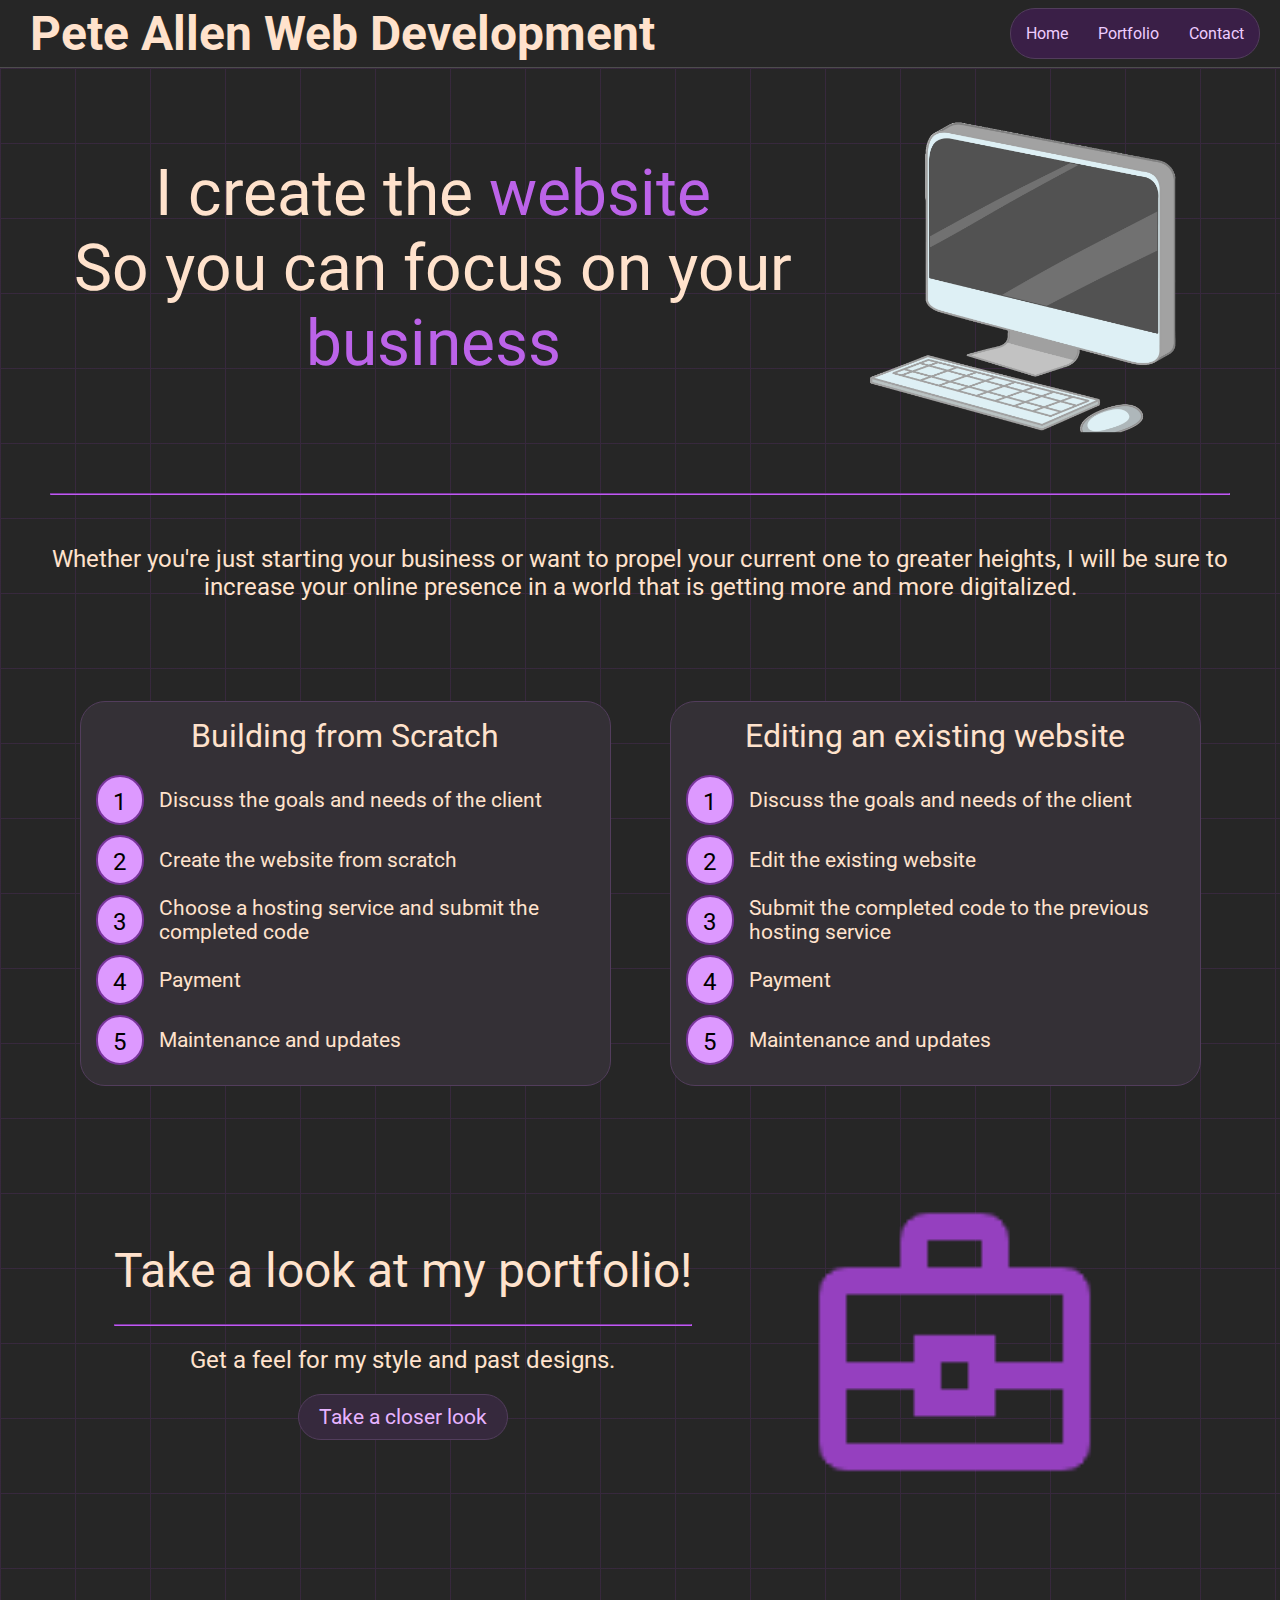
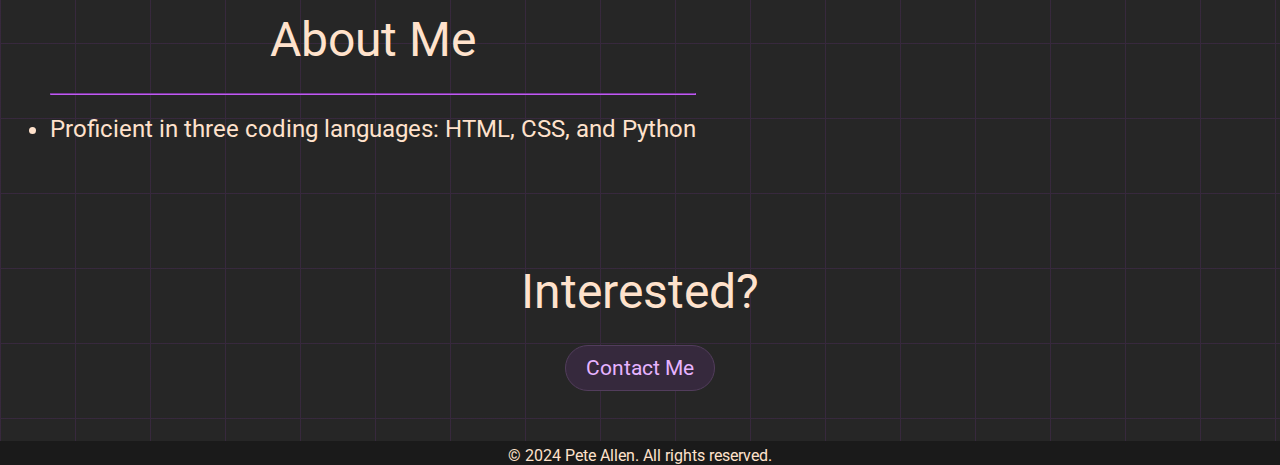
==== index.html @ 430b2890 "added suitcase icon" ====
<!DOCTYPE html>
<html lang="en">
<head>
    <meta charset="UTF-8">
    <meta name="viewport" content="width=device-width, initial-scale=1.0">
    <title>Pete Allen Web Development</title>
    <link rel="stylesheet" href="style.css">
    <link rel="preconnect" href="https://fonts.googleapis.com">
    <link rel="preconnect" href="https://fonts.gstatic.com" crossorigin>
    <link href="https://fonts.googleapis.com/css2?family=Roboto:ital,wght@0,100;0,300;0,400;0,500;0,700;0,900;1,100;1,300;1,400;1,500;1,700;1,900&display=swap" rel="stylesheet">
    <meta name="viewport" content="width=device-width, initial-scale=1">

</head>
<body>
    
    <div id="container-top">
        <header>
            <h1>Pete Allen Web Development</h1>
        </header>

        <nav class="navbar">
            <ul>
                <li><a href="index.html">Home</a></li>
                <li><a href="portfolio.html">Portfolio</a></li>
                <li><a href="contact.html">Contact</a></li>
            </ul>
        </nav>
    </div>

    <main>
        <div class="section-container">
            <div class="paragraph-container" id="slogan-container">
                <div class="paragraph-title" id="slogan">I create the <span>website</span><br>So you can focus on your <span>business</span></div>
            </div>

            <a href="http://www.freepik.com" id="link">Designed by brgfx / Freepik</a>
            <img src="images/cartooncomputer.png" class="img">
        </div>
        
        <hr id="firsthr">

        <div class="section-container">
            <div class="paragraph" id="persuasive-paragraph">Whether you're just starting your business or want to propel your current one to greater heights, I will be sure to increase your online presence in a world that is getting more and more digitalized.</div>
        </div>

        <div class="section-container" id="diagram-container">
            <div class="individual-diagram-container" id="no-website">
                <div class="yes-no-website">Building from Scratch</div>
                <div class="number-container">
                    <div class="number">1</div>
                    <div class="number-explanation">Discuss the goals and needs of the client</div>
                </div>
                <div class="number-container">
                    <div class="number">2</div>
                    <div class="number-explanation">Create the website from scratch</div>
                </div>
                <div class="number-container">
                    <div class="number">3</div>
                    <div class="number-explanation">Choose a hosting service and submit the completed code</div>
                </div>
                <div class="number-container">
                    <div class="number">4</div>
                    <div class="number-explanation">Payment</div>
                </div>
                <div class="number-container">
                    <div class="number">5</div>
                    <div class="number-explanation">Maintenance and updates</div>
                </div>
            </div>
            <div class="individual-diagram-container" id="existing-website">
                <div class="yes-no-website">Editing an existing website</div>
                <div class="number-container">
                    <div class="number">1</div>
                    <div class="number-explanation">Discuss the goals and needs of the client</div>
                </div>
                <div class="number-container">
                    <div class="number">2</div>
                    <div class="number-explanation">Edit the existing website</div>
                </div>
                <div class="number-container">
                    <div class="number">3</div>
                    <div class="number-explanation">Submit the completed code to the previous hosting service</div>
                </div>
                <div class="number-container">
                    <div class="number">4</div>
                    <div class="number-explanation">Payment</div>
                </div>
                <div class="number-container">
                    <div class="number">5</div>
                    <div class="number-explanation">Maintenance and updates</div>
                </div>
            </div>
        </div>

        <div class="section-container" id="portfolio-preview-container">
            
            <div class="paragraph-container">
                <div class="paragraph-title">Take a look at my portfolio!</div><hr>
                <div class="paragraph" id="portfolio-preview-paragraph">Get a feel for my style and past designs.</div>
                <button onclick="window.location.href='portfolio.html';" class="button" id="closer-look">Take a closer look</button>
            </div>

            <img src="images/medium suitcase.png" class="img" id="suitcase">

        </div>

        <div class="section-container">

            <div class="paragraph-container">
                <div class="paragraph-title">About Me</div><hr>
                <div class="paragraph">
                    <ul>
                        <li>Proficient in three coding languages: HTML, CSS, and Python</li>
                    </ul>
                </div>
            </div>

        </div>

        <div class="section-container" id="interested-container">
            <div id="interested-button-container">
                <div class="paragraph-title" id="interested">Interested?</div>
                <button onclick="window.location.href='contact.html';" class="button">Contact Me</button>
            </div>
        </div>

    </main>

    <footer id="container-bottom">
        <div>&copy; 2024 Pete Allen. All rights reserved.</div>
    </footer>

</body>
</html>
---- style.css ----
/* ALL PAGES */

*{
    margin: 0;
    padding: 0;
    box-sizing: border-box;
    font-family: roboto;
}
body{
    background-color: hsl(0, 0%, 15%);
    color: #ffe2cc;  
}
main{
    background-image:
        linear-gradient(hsl(283, 20%, 20%) 1px, transparent 1px),
        linear-gradient(90deg, hsl(283, 20%, 20%) 1px, transparent 1px);
    background-size: 75px 75px;    
}
#container-top{
    background-color: hsl(0, 0%, 15%);
    border-bottom: 1px solid hsl(0, 0%, 30%);
    position: sticky;
    top: 0;
    padding-bottom: 5px;
    padding-top: 5px;
    z-index: 1000;
    display: flex;
    justify-content: space-between;
    align-items: center;
}
@media screen and (max-width:600px){
    #container-top{
        flex-wrap: wrap;
        justify-content: center;
    }
}
h1{
    text-align: center;
    font-size: 3em;
    margin-left: 30px;
}
@media screen and (max-width:600px){
    h1{
        margin: 0px;
    }
}
.navbar{
    margin-right: 20px;
}
.navbar ul{
    background-color: hsl(280, 40%, 20%);
    border: 1px solid hsl(280, 20%, 30%);
    list-style-type: none;
    padding: 0px;
    margin: 0;
    overflow: hidden;
    border-radius: 25px;
    display: flex;
    white-space: nowrap;
}
.navbar li{
    margin: 0;
}
.navbar a{
    color: hsl(280, 100%, 90%);
    text-decoration: none;
    padding: 15px;
    display: flex;
    flex-wrap: nowrap;
    text-align: center;
}
.navbar a:hover{
    background-color: hsl(280, 40%, 30%);
}
#container-bottom{
    background-color: hsl(0, 0%, 10%);
    position: sticky;
    top: 0;
    padding-top: 5px;
    z-index: 1000;
    text-align: center;
}

/* HOME */

.img{
    width: 325px;
    height: 325px;
    margin-left: 50px;
    margin-right: 50px;
    margin-top: auto;
    margin-bottom: auto;
}
.section-container{
    display: flex;
    padding: 50px;
    padding-left: 50px;
    padding-right: 50px;
    padding-bottom: 50px;
}
@media screen and (max-width:1000px){
    .section-container{
        flex-wrap: wrap;
        justify-content: center;
    }
}
@media screen and (max-width:1000px){
    #cartooncomputer{
        margin-top: 50px;
        margin-left: 0px;
        margin-right: 0px;
    }
}
.paragraph-container{
    flex-wrap: wrap;
}
.paragraph-title{
    font-size: 3em;
    margin-bottom: 25px;
    text-align: center
}
#slogan-container{
    margin-top: auto;
    margin-bottom: auto;
}
#slogan{
    font-size: 4em;
}
span{
    color: hsl(280, 75%, 65%);
}
hr{
    border-color: hsl(280, 85%, 65%);
}
#firsthr{
    margin-left: 50px;
    margin-right: 50px;
}
#persuasive-paragraph{
    margin: 0;
    text-align: center;
}
.paragraph{
    font-size: 1.5em;
    margin-top: 20px;
    margin-bottom: 20px;
    display: flex;
    flex-wrap: wrap;
}
#link{
    display: none;
    visibility: none;
    pointer-events: none;
}
#portfolio-preview-container{
    display: flex;
    justify-content: center;
    align-items: center;
}
#portfolio-preview-paragraph{
    display: flex;
    justify-content: center;
}
#suitcase{
    margin-left: 100px;
}
@media screen and (max-width:1000px){
    #suitcase{
        margin-left: 0px;
        margin-right: 0px;
    }
}
#closer-look{
    margin-top: 5px;
    margin-bottom: 15px;
}
#interested-container{
    justify-content: center;
}
#interested-button-container{
    display: flex;
    flex-direction: column;
    justify-content: center;
    align-items: center;
}
.button{
    display: flex;
    padding: 10px 20px;
    background-color: hwb(279 16% 76%);
    color: hsl(280, 100%, 85%);
    font-size: 1.3em;
    border-radius: 25px;
    border: 1px solid hsl(280, 20%, 30%);
    cursor: pointer;
    text-decoration: none;
    margin-left: auto;
    margin-right: auto;
}
.button:hover{
    background-color: hsl(280, 20%, 30%);
}
#diagram-container{
    justify-content: space-around;
}
.individual-diagram-container{
    background-color: hsl(280, 5%, 20%);
    border: 1px solid hsl(280, 20%, 30%);
    border-radius: 25px;
    padding: 15px;
    width: 45%;
}
.yes-no-website{
    font-size: 2em;
    text-align: center;
    margin-bottom: 15px;
}
.number-container{
    display: flex;
    align-items: center;
    padding-top: 5px;
    padding-bottom: 5px;
}
.number{
    padding: 15px;
    color: black;
    background-color: hsl(280, 100%, 80%);
    border: 2px solid hsl(280, 50%, 40%);
    border-radius: 25px;
    height: 50px;
    width: 50px;
    font-size: 1.5em;
    text-align: center;
    line-height: 20px;
}
.number-explanation{
    padding-left: 15px;
    font-size: 1.3em;
    width: 500px;
}

@media screen and (max-width:700px){
    #existing-website{
        margin-top: 60px;
    }
}
@media screen and (max-width:700px){
    .individual-diagram-container{
        width: 100%;
    }
}

/*  PORTFOLIO */
#port-paragraph-container{
    text-align: center;
    margin-left: auto;
    margin-right: auto;
}
#port-container-container{
    padding-top: 0px;
}
.port-container{
    background-color: hsl(280, 30%, 10%);
    border: 1px solid hsl(280, 30%, 30%);
    border-radius: 25px;
    margin-left: auto;
    margin-right: auto;
    padding: 10px;
    display: flex;
    flex-wrap: wrap;
    justify-content: center;
    width: auto;
    height: auto;
}
.project-container{
    margin-top: auto;
}
.project-label{
    font-size: 1.5em;
    text-align: center;
    max-width: 200px;
}
.project{
    width: 200px;
    height: 200px;
    padding: 10px;
    border-radius: 25px;
}
.project:hover{
    padding: 0;
}

/* SNAKE GAME */

#individual-port-container{
    flex-wrap: nowrap;
    height: 220px;
    margin: auto;
    margin-left: 50px;
}
#individual-project-container{
    margin: 0px;
    width: 200px;
    height: 200px;
}
#individual-project:hover{
    padding: 10px;
}
@media screen and (max-width:1000px){
    #individual-port-container{
        margin-left: auto;
        margin-right: auto;
        margin-top: 30px;
    }
}
@media screen and (max-width:645px){
    #individual-port-container{
        flex-wrap: wrap;
        height: auto;
    }
}
#port-li-container{
    padding-top: 0;
    margin-bottom: 10px;
}
ul{
    margin-left: auto;
    margin-right: auto;
}
.port-li{
    font-size: 1.5em;
}

/* CONTACT */

#contact-container{
    display: flex;
    justify-content: center;
    align-items: center;
}
#contact-paragraph-container{
    display: flex;
    flex-direction: column;
    justify-content: center;
    align-items: center;
    text-align: center;
}
#reply{
    margin-top: 0;
}

/* MOBILE SETTINGS */
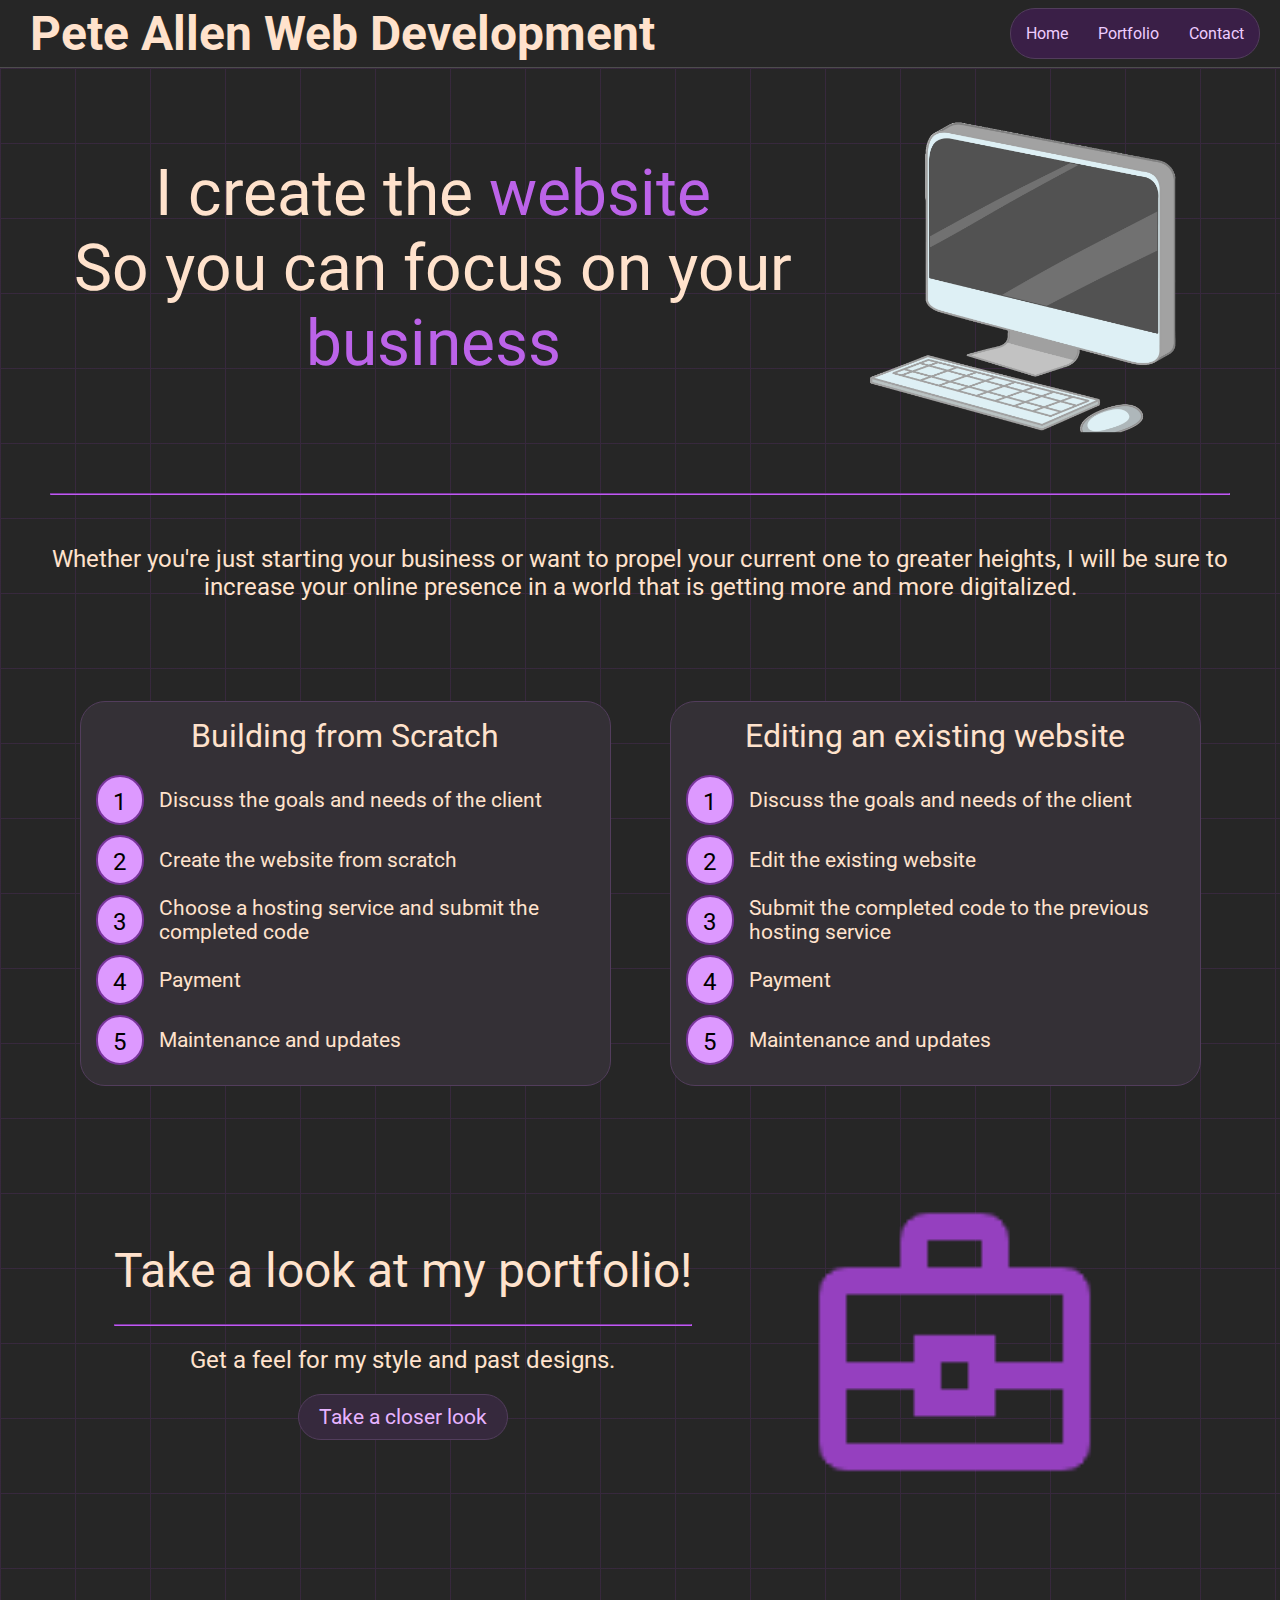
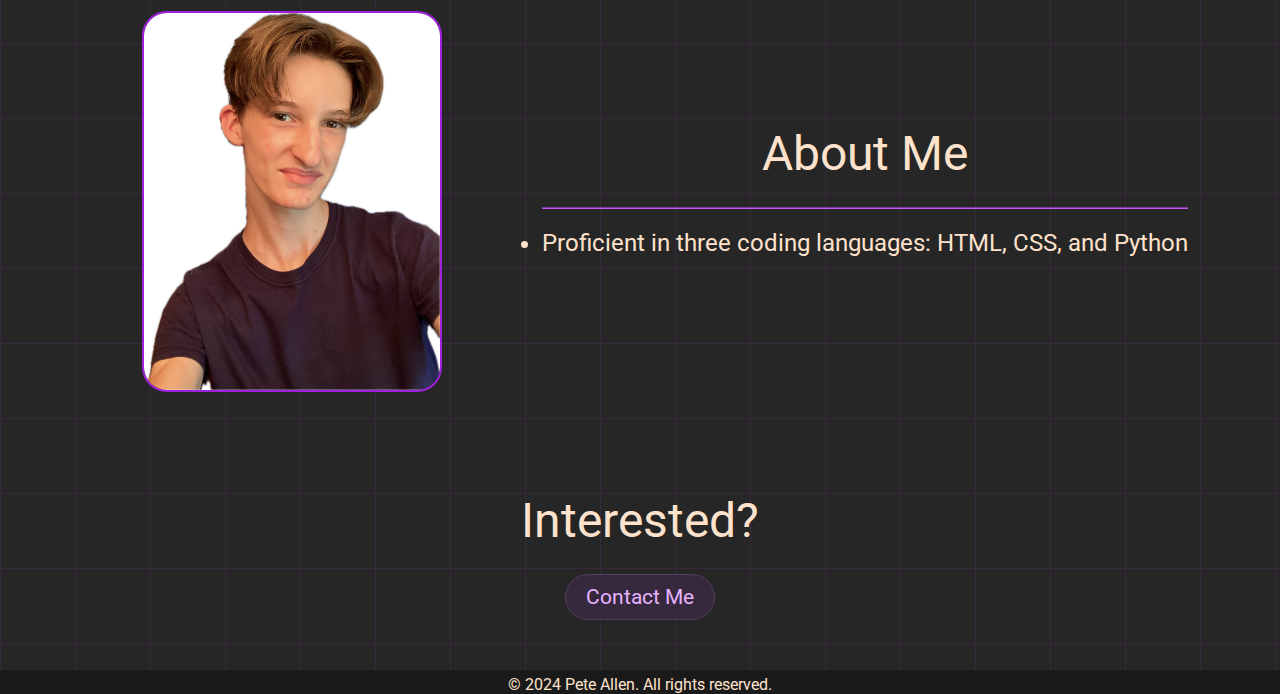
==== commit 94930784: "added about-me-img" ====
--- a/index.html
+++ b/index.html
@@ -92,7 +92,7 @@
             </div>
         </div>
 
-        <div class="section-container" id="portfolio-preview-container">
+        <div class="section-container" id="center-items">
             
             <div class="paragraph-container">
                 <div class="paragraph-title">Take a look at my portfolio!</div><hr>
@@ -104,7 +104,9 @@
 
         </div>
 
-        <div class="section-container">
+        <div class="section-container" id="center-items">
+
+            <img src="images/about-me-img.jpg" class="about-me-img">
 
             <div class="paragraph-container">
                 <div class="paragraph-title">About Me</div><hr>
--- a/style.css
+++ b/style.css
@@ -152,7 +152,7 @@
     visibility: none;
     pointer-events: none;
 }
-#portfolio-preview-container{
+#center-items{
     display: flex;
     justify-content: center;
     align-items: center;
@@ -248,6 +248,23 @@
         width: 100%;
     }
 }
+.about-me-img{
+    width: 300px;
+    height: auto;
+    margin-left: 50px;
+    margin-right: 100px;
+    margin-top: auto;
+    margin-bottom: auto;
+    border: 2px solid hsl(280, 75%, 50%);
+    border-radius: 25px;
+}
+@media screen and (max-width:1000px){
+    .about-me-img{
+        margin-left: 0px;
+        margin-right: 0px;
+        margin-bottom: 30px;
+    }
+}
 
 /*  PORTFOLIO */
 #port-paragraph-container{
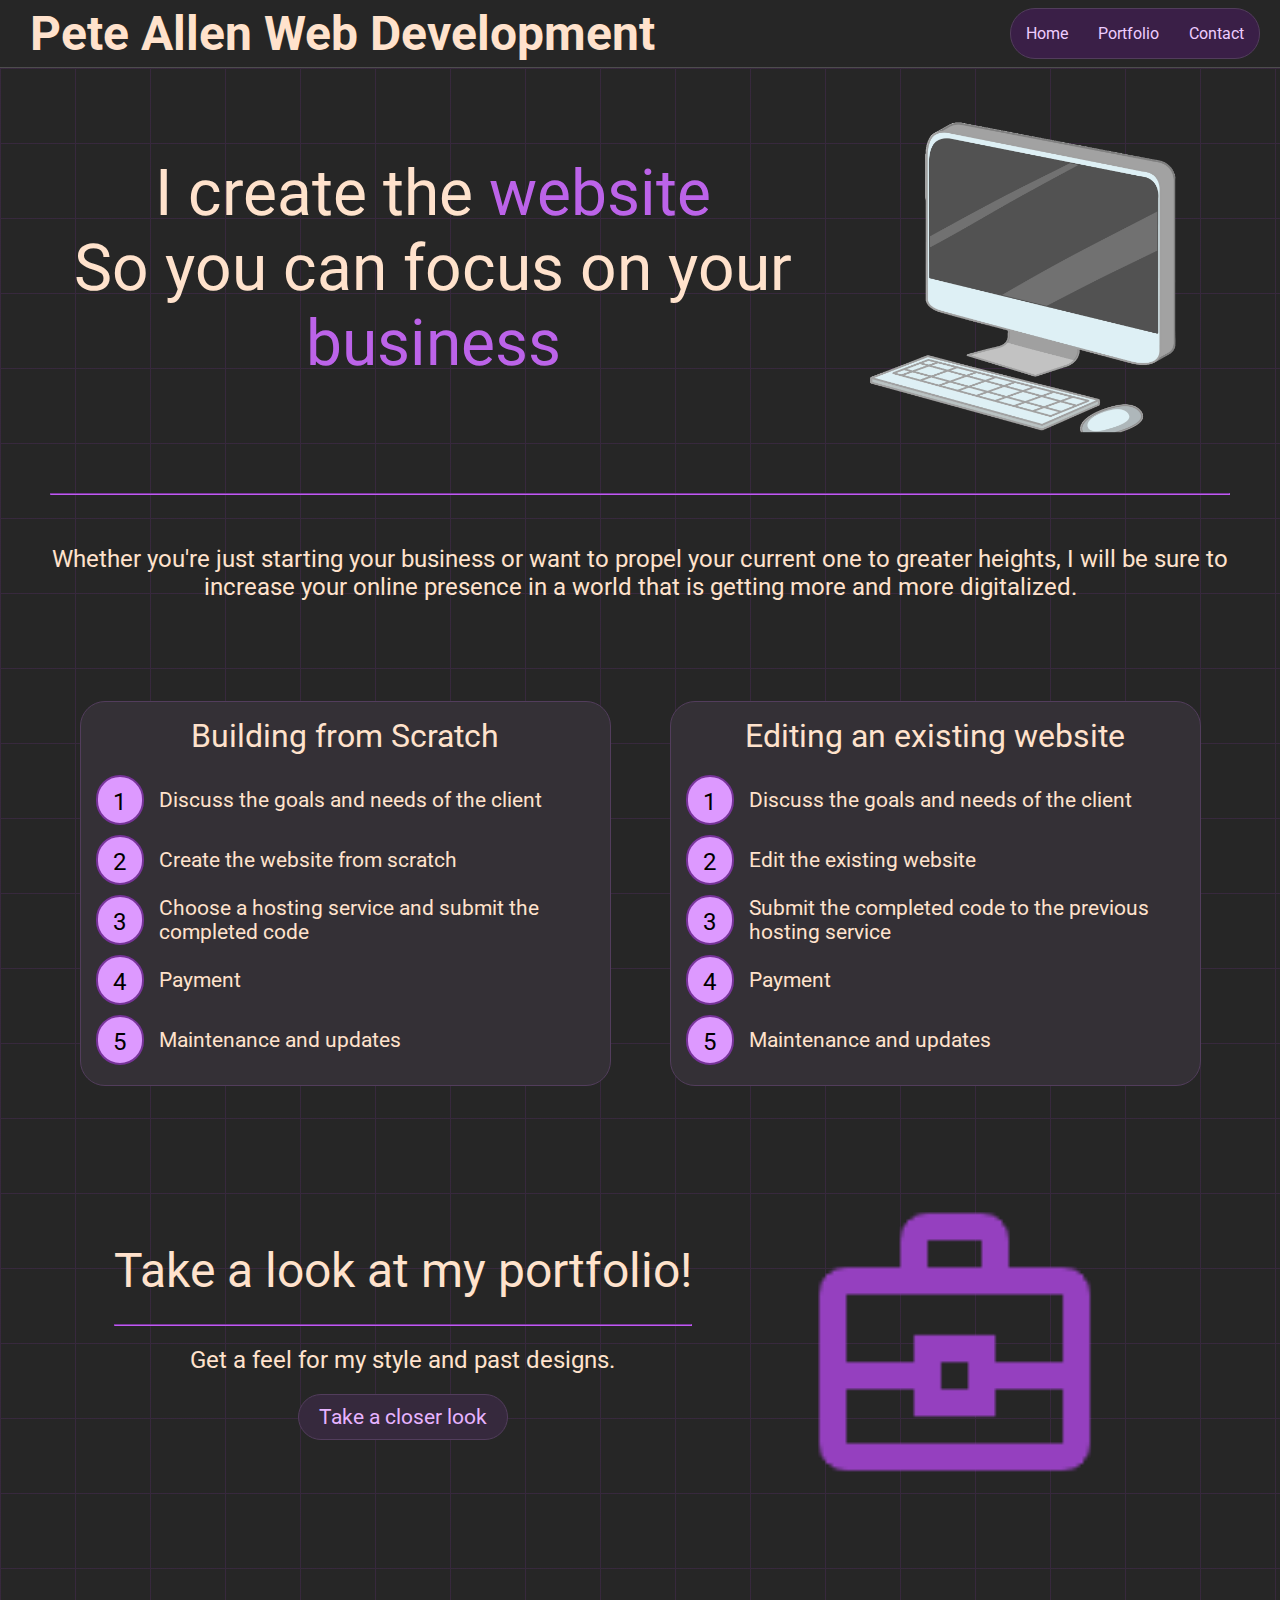
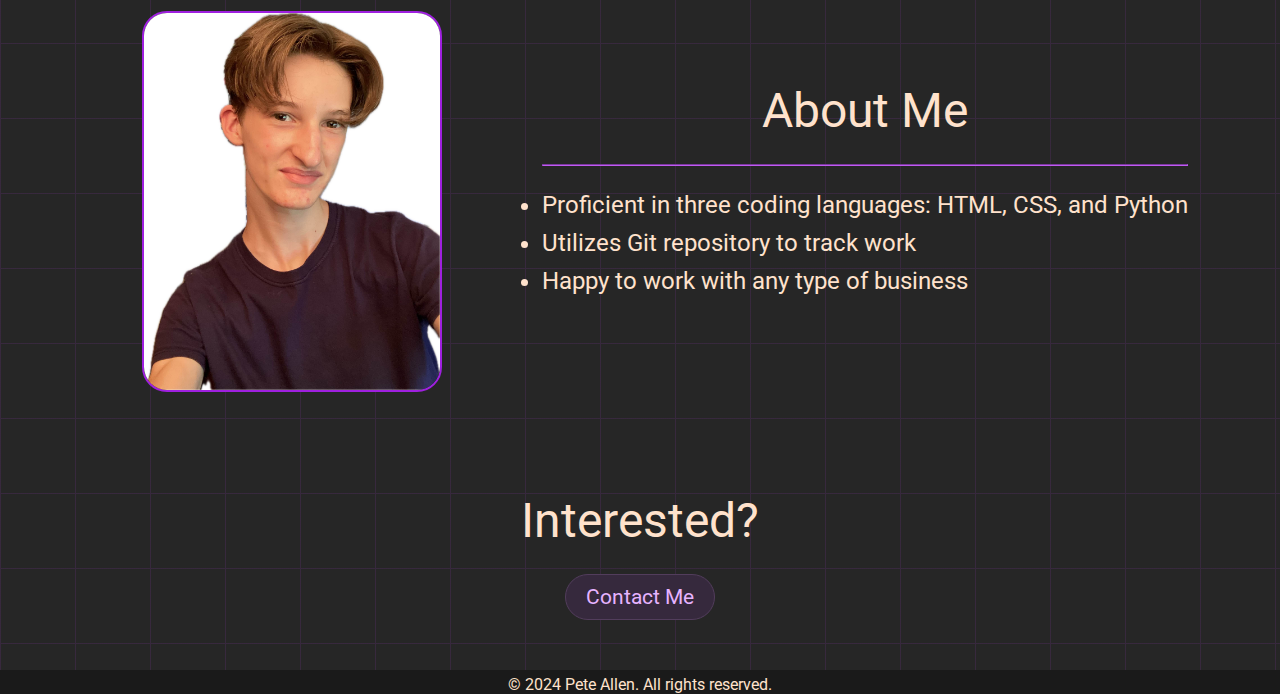
==== commit 7c202c74: "edited suitcase name" ====
--- a/index.html
+++ b/index.html
@@ -20,9 +20,9 @@
 
         <nav class="navbar">
             <ul>
-                <li><a href="index.html">Home</a></li>
-                <li><a href="portfolio.html">Portfolio</a></li>
-                <li><a href="contact.html">Contact</a></li>
+                <li class="no-padding"><a href="index.html">Home</a></li>
+                <li class="no-padding"><a href="portfolio.html">Portfolio</a></li>
+                <li class="no-padding"><a href="contact.html">Contact</a></li>
             </ul>
         </nav>
     </div>
@@ -100,7 +100,7 @@
                 <button onclick="window.location.href='portfolio.html';" class="button" id="closer-look">Take a closer look</button>
             </div>
 
-            <img src="images/medium suitcase.png" class="img" id="suitcase">
+            <img src="images/suitcase.png" class="img" id="suitcase">
 
         </div>
 
@@ -113,6 +113,8 @@
                 <div class="paragraph">
                     <ul>
                         <li>Proficient in three coding languages: HTML, CSS, and Python</li>
+                        <li>Utilizes Git repository to track work</li>
+                        <li>Happy to work with any type of business</li>
                     </ul>
                 </div>
             </div>
--- a/style.css
+++ b/style.css
@@ -61,6 +61,10 @@
 .navbar li{
     margin: 0;
 }
+.no-padding{
+    padding-top: 0px;
+    padding-bottom: 0px;
+}
 .navbar a{
     color: hsl(280, 100%, 90%);
     text-decoration: none;
@@ -265,6 +269,10 @@
         margin-bottom: 30px;
     }
 }
+li{
+    padding-top: 5px;
+    padding-bottom: 5px;
+}
 
 /*  PORTFOLIO */
 #port-paragraph-container{
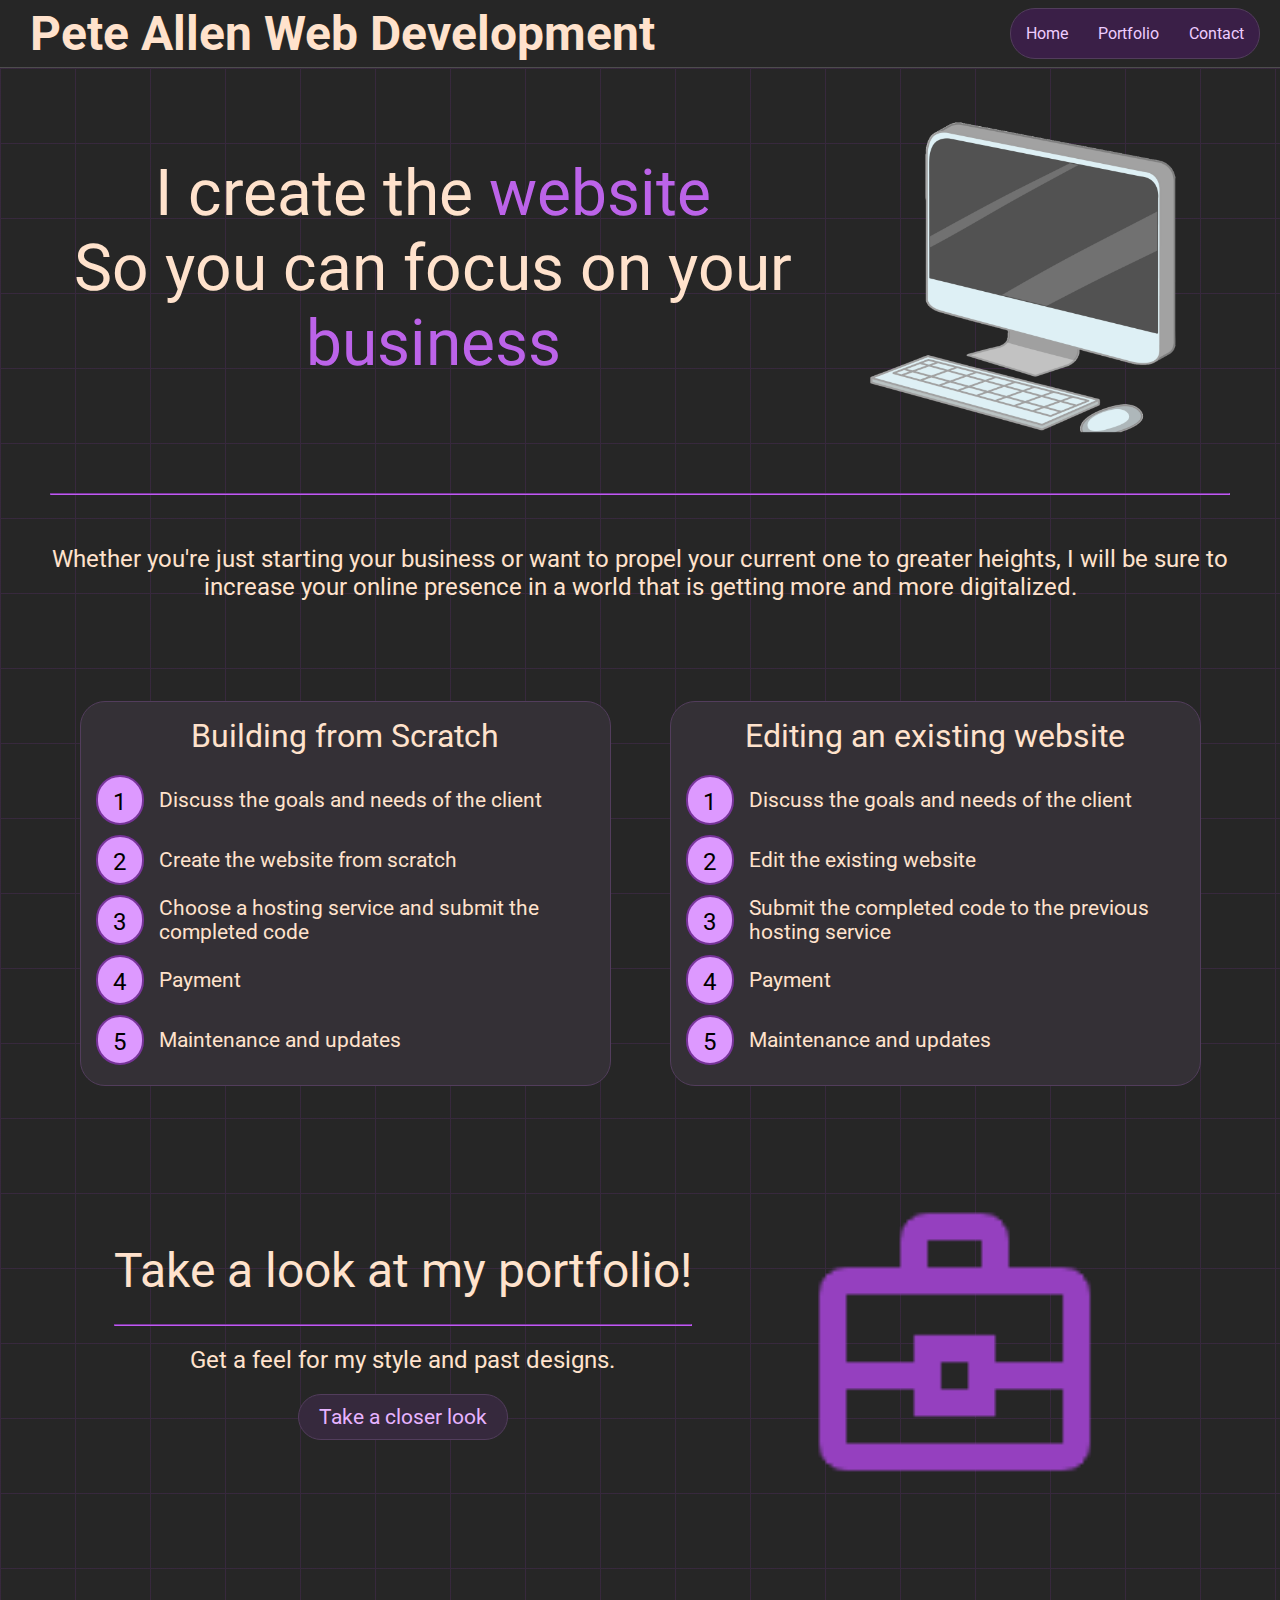
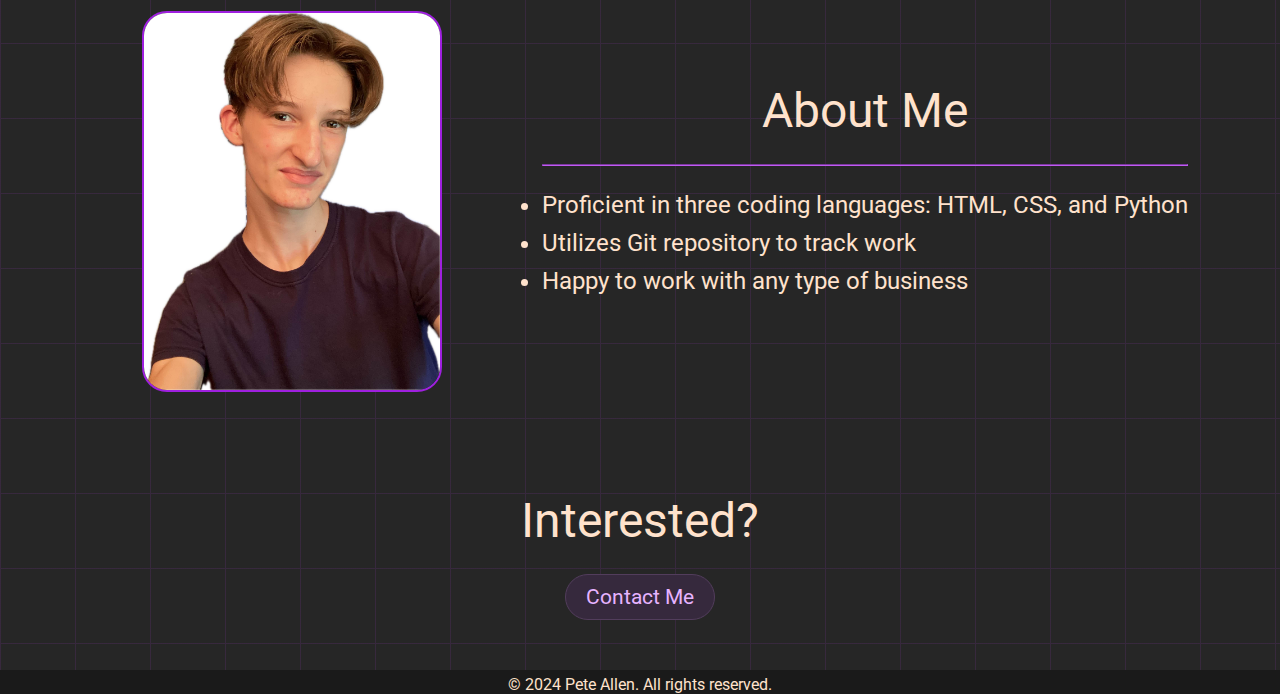
==== commit 4eeaa0ef: "added favicon" ====
--- a/index.html
+++ b/index.html
@@ -5,6 +5,7 @@
     <meta name="viewport" content="width=device-width, initial-scale=1.0">
     <title>Pete Allen Web Development</title>
     <link rel="stylesheet" href="style.css">
+    <link rel="icon" type="image/png" href="images\cartooncomputer.png">
     <link rel="preconnect" href="https://fonts.googleapis.com">
     <link rel="preconnect" href="https://fonts.gstatic.com" crossorigin>
     <link href="https://fonts.googleapis.com/css2?family=Roboto:ital,wght@0,100;0,300;0,400;0,500;0,700;0,900;1,100;1,300;1,400;1,500;1,700;1,900&display=swap" rel="stylesheet">
--- a/style.css
+++ b/style.css
@@ -47,6 +47,11 @@
 .navbar{
     margin-right: 20px;
 }
+@media screen and (max-width:600px){
+    .navbar{
+        margin-right: 0px;
+    }
+}
 .navbar ul{
     background-color: hsl(280, 40%, 20%);
     border: 1px solid hsl(280, 20%, 30%);
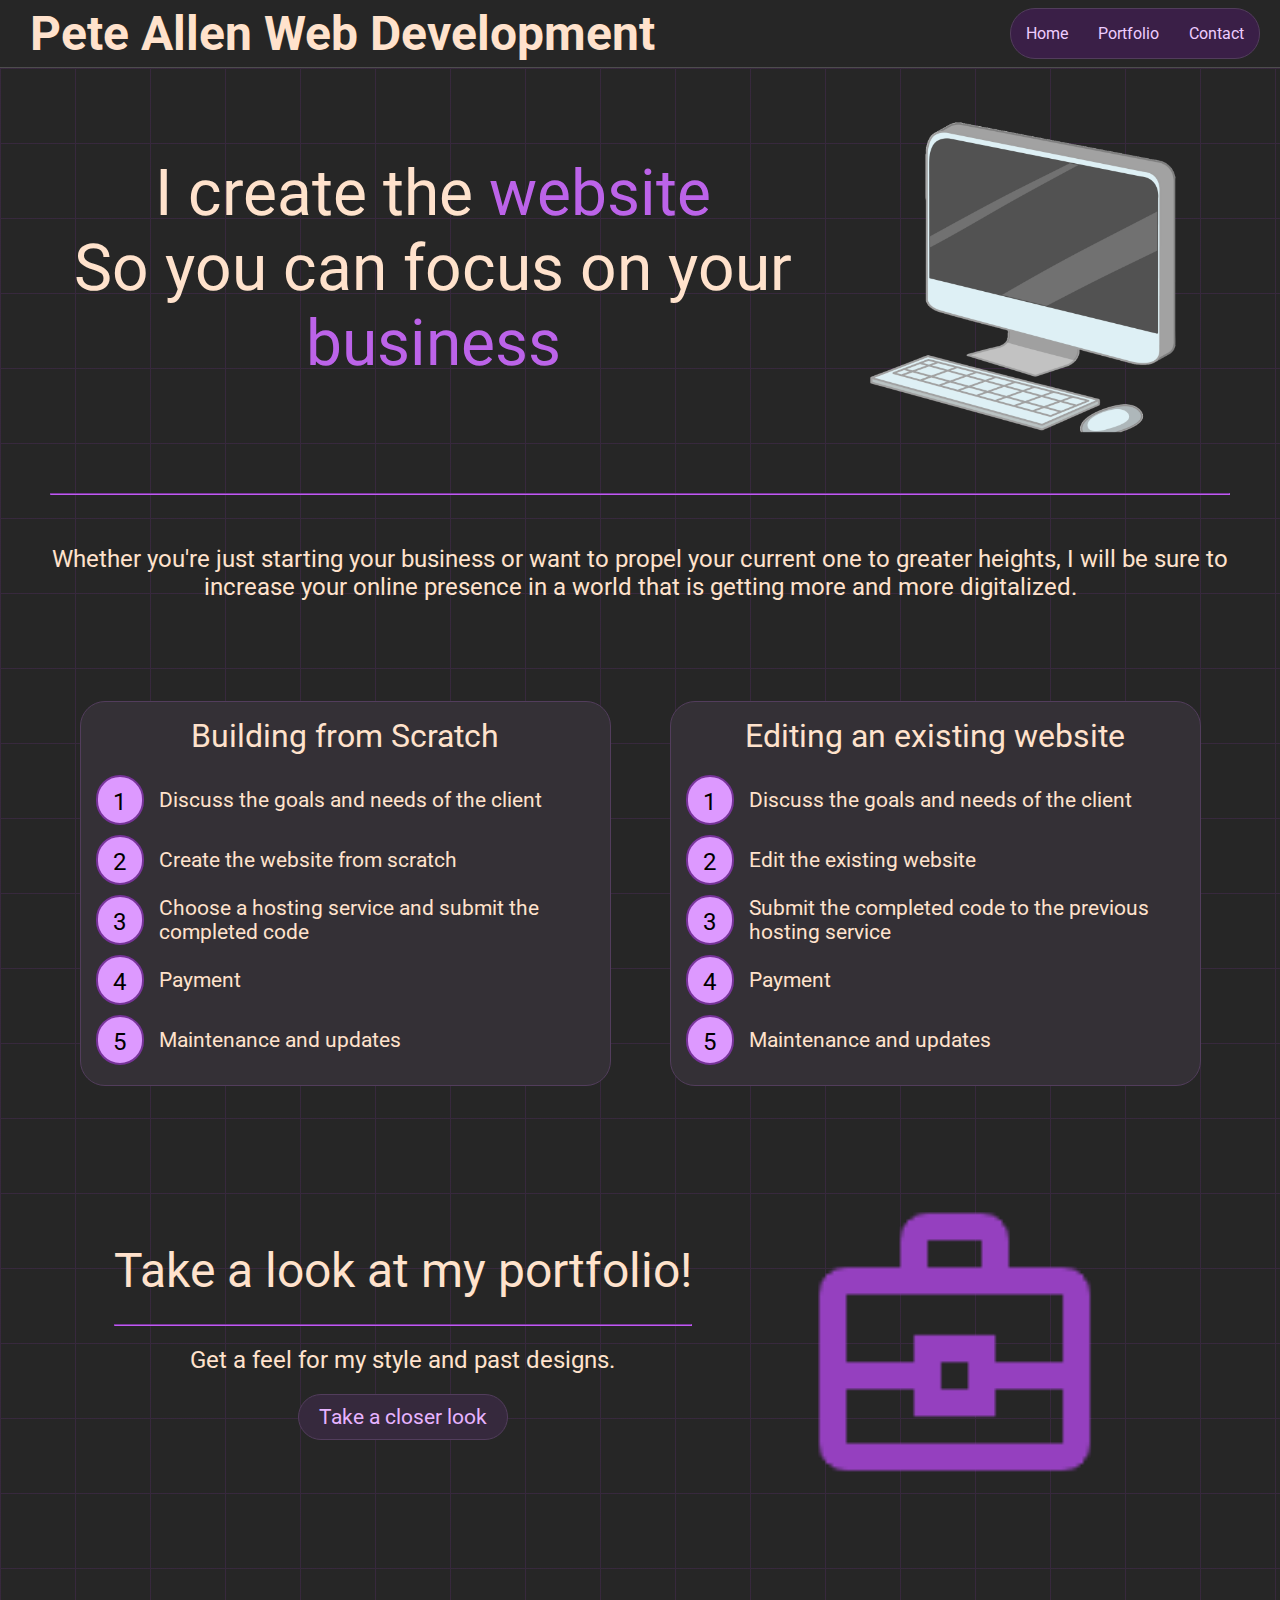
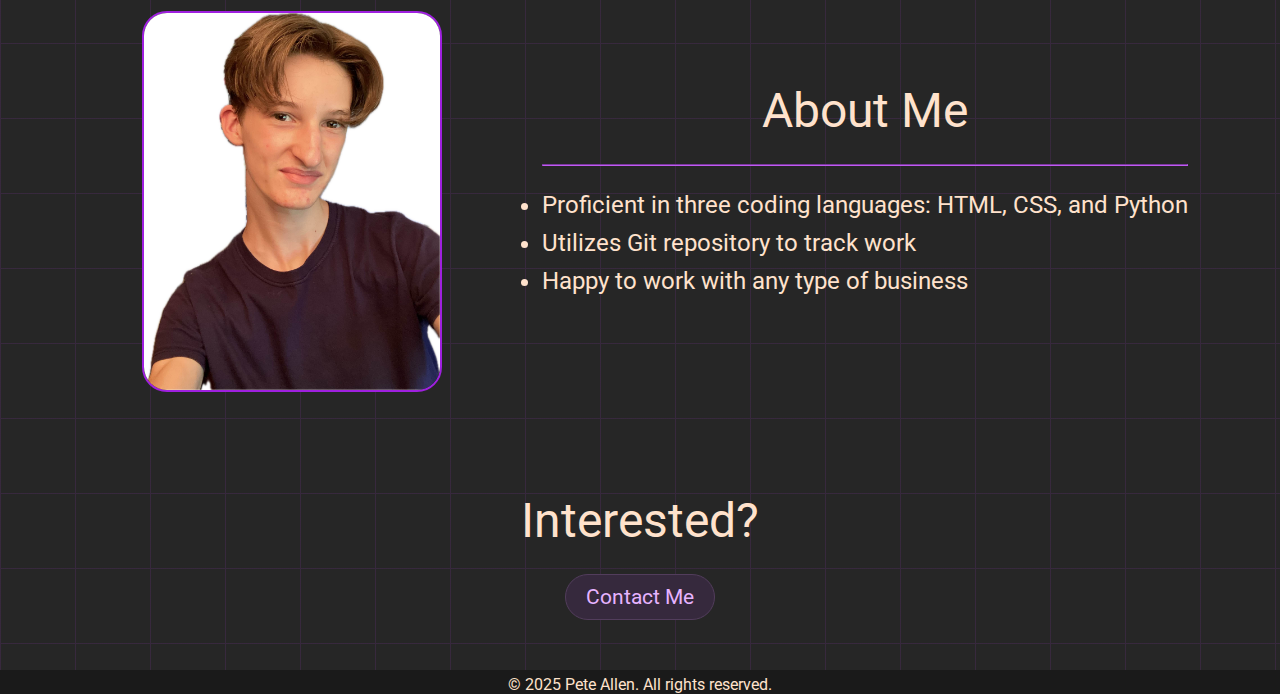
==== commit 40a697c5: "updated 2024 to 2025" ====
--- a/index.html
+++ b/index.html
@@ -10,13 +10,15 @@
     <link rel="preconnect" href="https://fonts.gstatic.com" crossorigin>
     <link href="https://fonts.googleapis.com/css2?family=Roboto:ital,wght@0,100;0,300;0,400;0,500;0,700;0,900;1,100;1,300;1,400;1,500;1,700;1,900&display=swap" rel="stylesheet">
     <meta name="viewport" content="width=device-width, initial-scale=1">
+    <meta name="description" content="Professional and affordable web development services tailored to small businesses. Contact today!">
+
 
 </head>
 <body>
     
     <div id="container-top">
         <header>
-            <h1>Pete Allen Web Development</h1>
+            <h1><a href="index.html" class="no-decor">Pete Allen Web Development</a></h1>
         </header>
 
         <nav class="navbar">
@@ -132,7 +134,7 @@
     </main>
 
     <footer id="container-bottom">
-        <div>&copy; 2024 Pete Allen. All rights reserved.</div>
+        <div>&copy; 2025 Pete Allen. All rights reserved.</div>
     </footer>
 
 </body>
--- a/style.css
+++ b/style.css
@@ -50,6 +50,8 @@
 @media screen and (max-width:600px){
     .navbar{
         margin-right: 0px;
+        margin-left: auto;
+        margin-right: auto;
     }
 }
 .navbar ul{
@@ -89,6 +91,10 @@
     z-index: 1000;
     text-align: center;
 }
+.no-decor{
+    color:#ffe2cc;
+    text-decoration: none;
+}
 
 /* HOME */
 
@@ -103,9 +109,6 @@
 .section-container{
     display: flex;
     padding: 50px;
-    padding-left: 50px;
-    padding-right: 50px;
-    padding-bottom: 50px;
 }
 @media screen and (max-width:1000px){
     .section-container{
@@ -133,7 +136,17 @@
     margin-bottom: auto;
 }
 #slogan{
-    font-size: 4em;
+    font-size: max(4em, 4vw);
+}
+@media screen and (max-width:671px){
+    #slogan{
+        font-size: 3.5em;
+    }
+}
+@media screen and (max-width:602px){
+    #slogan{
+        font-size: 3em;
+    }
 }
 span{
     color: hsl(280, 75%, 65%);
@@ -169,6 +182,7 @@
 #portfolio-preview-paragraph{
     display: flex;
     justify-content: center;
+    text-align: center;
 }
 #suitcase{
     margin-left: 100px;
@@ -376,6 +390,4 @@
 }
 #reply{
     margin-top: 0;
-}
-
-/* MOBILE SETTINGS */+}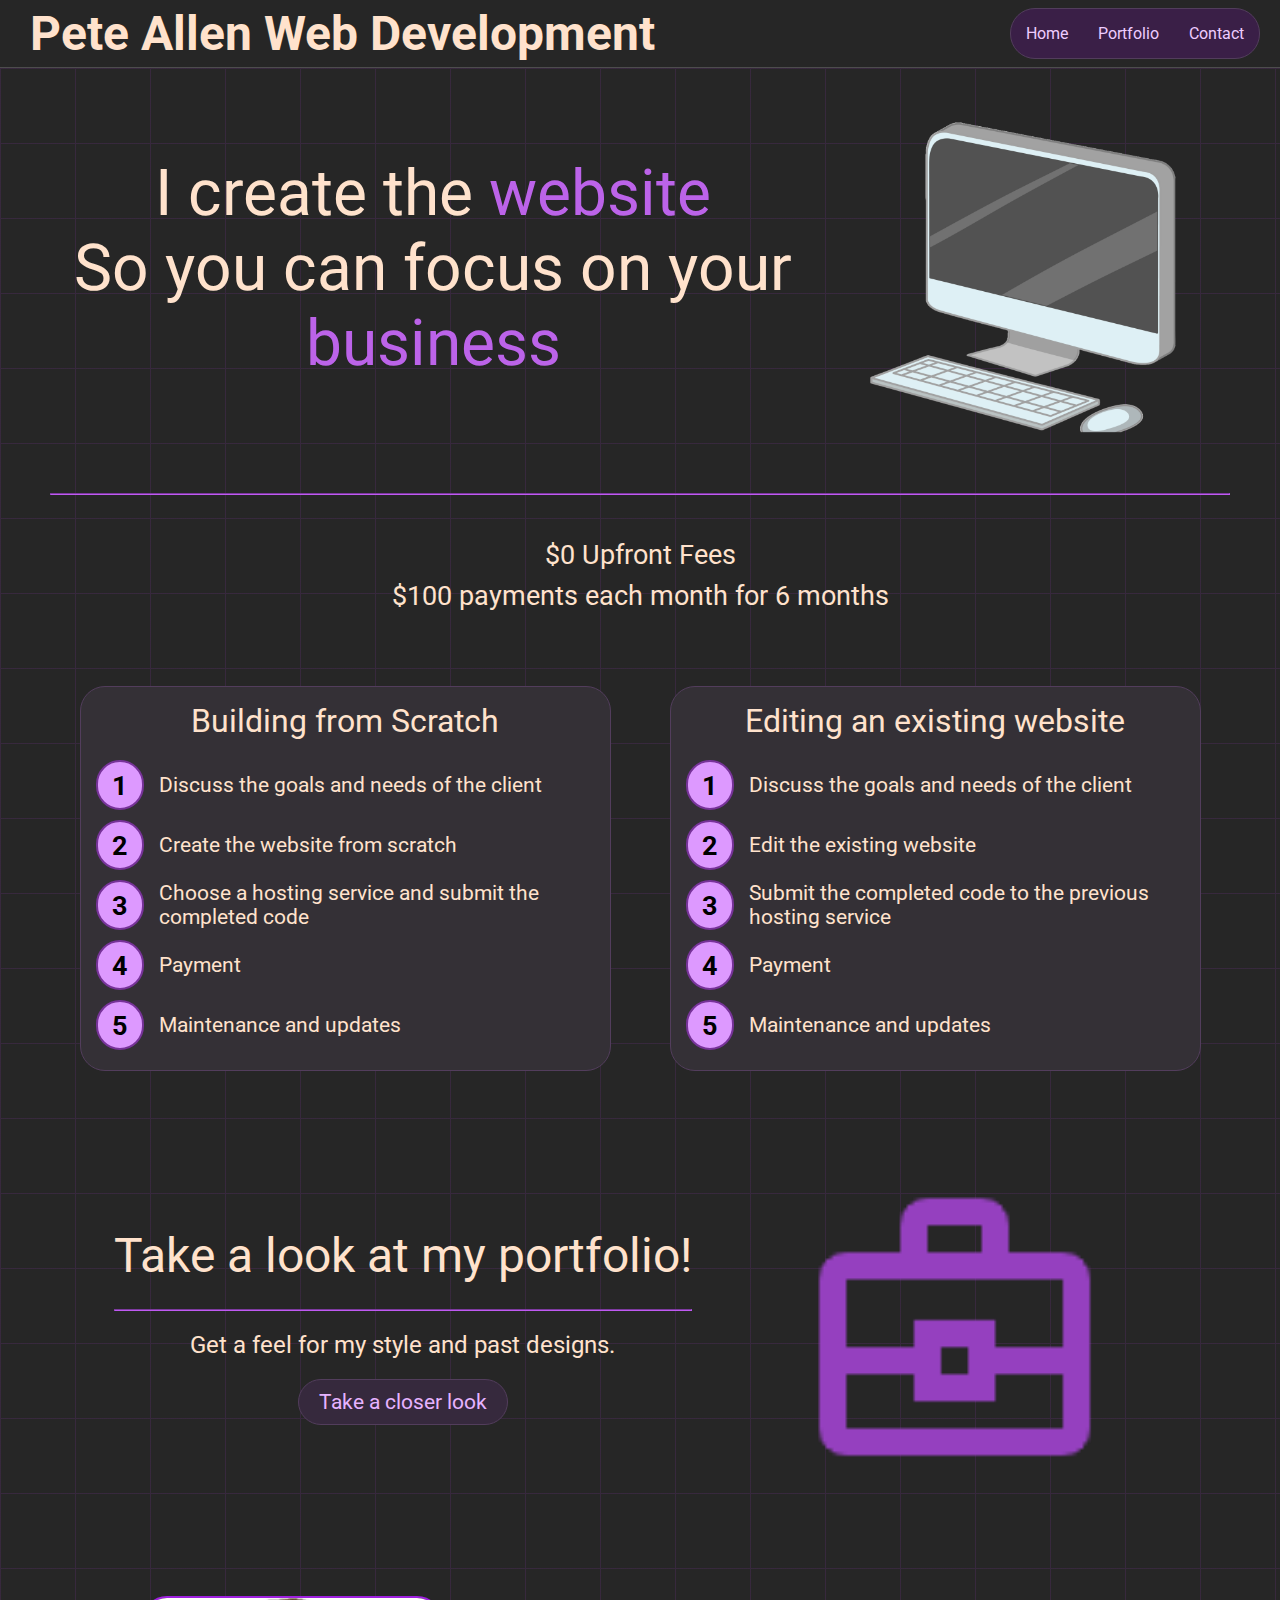
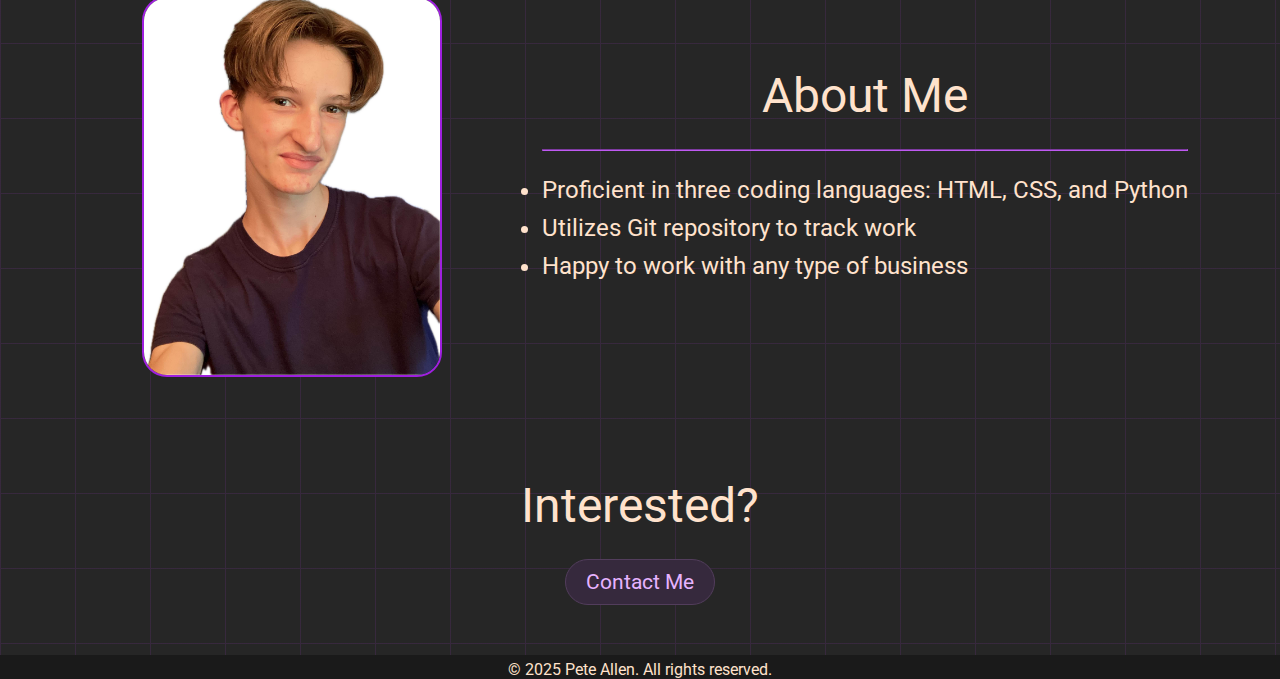
==== commit 53f0a379: "added pricing system" ====
--- a/index.html
+++ b/index.html
@@ -42,8 +42,8 @@
         
         <hr id="firsthr">
 
-        <div class="section-container">
-            <div class="paragraph" id="persuasive-paragraph">Whether you're just starting your business or want to propel your current one to greater heights, I will be sure to increase your online presence in a world that is getting more and more digitalized.</div>
+        <div class="section-container" id="persuasive-paragraph">
+            <div class="paragraph" id="persuasive-paragraph-text">$0 Upfront Fees<br>$100 payments each month for 6 months</div>
         </div>
 
         <div class="section-container" id="diagram-container">
--- a/style.css
+++ b/style.css
@@ -159,8 +159,17 @@
     margin-right: 50px;
 }
 #persuasive-paragraph{
-    margin: 0;
-    text-align: center;
+    display: flexbox;
+    justify-content: center;
+    padding-left: 20px;
+    padding-right: 20px;
+    padding-top: 20px;
+    padding-bottom: 0px;
+    text-align: center;
+    font-size: 18px;
+}
+#persuasive-paragraph-text{
+    line-height: 1.5;
 }
 .paragraph{
     font-size: 1.5em;
@@ -244,16 +253,17 @@
     padding-bottom: 5px;
 }
 .number{
-    padding: 15px;
+    padding: 14px;
     color: black;
     background-color: hsl(280, 100%, 80%);
     border: 2px solid hsl(280, 50%, 40%);
     border-radius: 25px;
     height: 50px;
     width: 50px;
-    font-size: 1.5em;
+    font-size: 1.7em;
     text-align: center;
     line-height: 20px;
+    font-weight: bold;
 }
 .number-explanation{
     padding-left: 15px;
